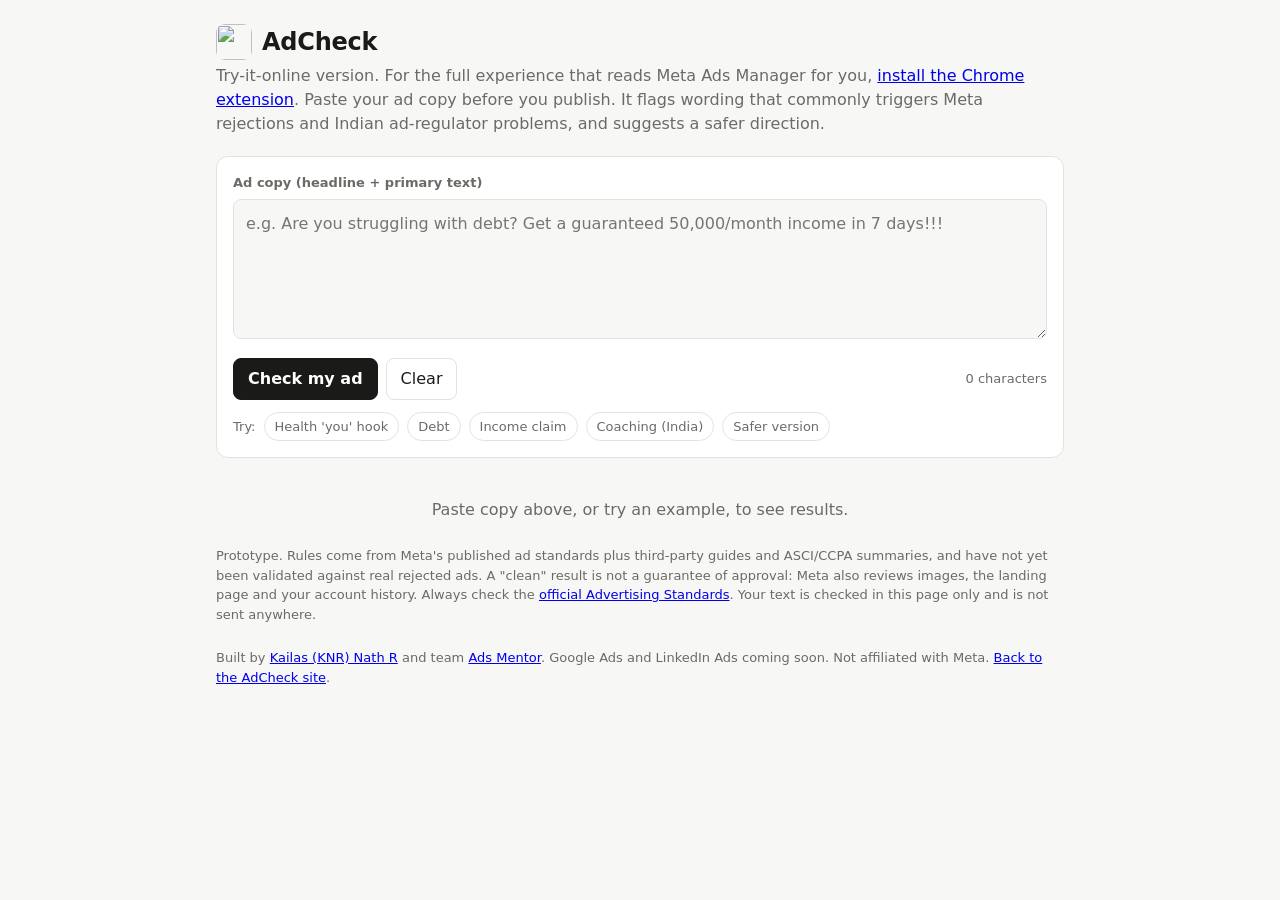
==== docs/try/index.html @ 63adcab9 "Add online demo" ====
<!doctype html>
<html lang="en">
<head>
<meta charset="utf-8">
<meta name="viewport" content="width=device-width, initial-scale=1">
<title>AdCheck: try it online (Ads Mentor)</title>
<link rel="icon" type="image/svg+xml" href="../favicon.svg">
<style>
  :root {
    --bg: #f7f7f5; --card: #ffffff; --ink: #1a1a18; --muted: #6b6b66; --line: #e3e3de;
    --high: #b42318; --high-bg: #fdecea; --med: #9a6700; --med-bg: #fff4d6;
    --low: #475467; --low-bg: #eef0f3; --ok: #1a7f37; --ok-bg: #e6f4ea;
    --accent: #1a1a18; --accent-ink: #ffffff; --mark: #ffd9d4;
  }
  @media (prefers-color-scheme: dark) {
    :root:not([data-theme="light"]) {
      --bg: #141413; --card: #1e1e1c; --ink: #ecebe6; --muted: #9b9a93; --line: #34342f;
      --high: #ff8a7a; --high-bg: #3a1f1b; --med: #f0c05a; --med-bg: #3a2f13;
      --low: #aab2c0; --low-bg: #262a31; --ok: #6fd08c; --ok-bg: #16301f;
      --accent: #ecebe6; --accent-ink: #141413; --mark: #5a2a24;
    }
  }
  * { box-sizing: border-box; }
  body { margin: 0; background: var(--bg); color: var(--ink);
    font: 16px/1.5 system-ui, -apple-system, "Segoe UI", Roboto, sans-serif; }
  .wrap { max-width: 880px; margin: 0 auto; padding: 24px 16px 64px; }
  h1 { font-size: 24px; margin: 0 0 4px; letter-spacing: -0.01em; }
  .sub { color: var(--muted); margin: 0 0 20px; }
  .card { background: var(--card); border: 1px solid var(--line); border-radius: 12px; padding: 16px; }
  label.lbl { display: block; font-size: 13px; font-weight: 600; color: var(--muted); margin-bottom: 6px; }
  textarea { width: 100%; min-height: 140px; resize: vertical; padding: 12px; font: inherit;
    color: var(--ink); background: var(--bg); border: 1px solid var(--line); border-radius: 8px; }
  textarea:focus { outline: 2px solid var(--accent); outline-offset: 1px; }
  .row { display: flex; gap: 8px; flex-wrap: wrap; align-items: center; margin-top: 12px; }
  button { font: inherit; cursor: pointer; border-radius: 8px; border: 1px solid var(--line);
    background: var(--card); color: var(--ink); padding: 8px 14px; }
  button.primary { background: var(--accent); color: var(--accent-ink); border-color: var(--accent); font-weight: 600; }
  button.chip { font-size: 13px; padding: 4px 10px; border-radius: 999px; color: var(--muted); }
  button.chip:hover { color: var(--ink); border-color: var(--ink); }
  .count { margin-left: auto; font-size: 13px; color: var(--muted); }
  .verdict { display: flex; gap: 12px; align-items: center; padding: 14px 16px; border-radius: 12px; margin-top: 20px; }
  .verdict .big { font-size: 20px; font-weight: 700; }
  .verdict small { display: block; font-weight: 400; opacity: .9; }
  .v-high { background: var(--high-bg); color: var(--high); }
  .v-review { background: var(--med-bg); color: var(--med); }
  .v-low { background: var(--low-bg); color: var(--low); }
  .v-clean { background: var(--ok-bg); color: var(--ok); }
  .preview { margin-top: 16px; white-space: pre-wrap; word-break: break-word; }
  mark { background: var(--mark); color: inherit; border-radius: 3px; padding: 0 2px; }
  mark.m-medium { background: var(--med-bg); box-shadow: inset 0 -2px 0 var(--med); }
  mark.m-low { background: var(--low-bg); box-shadow: inset 0 -2px 0 var(--low); }
  mark.m-high { box-shadow: inset 0 -2px 0 var(--high); }
  .finding { margin-top: 12px; border-left: 4px solid var(--line); }
  .finding.high { border-left-color: var(--high); }
  .finding.medium { border-left-color: var(--med); }
  .finding.low { border-left-color: var(--low); }
  .finding h3 { margin: 0 0 4px; font-size: 16px; display: flex; gap: 8px; align-items: center; flex-wrap: wrap; }
  .tag { font-size: 11px; font-weight: 700; text-transform: uppercase; letter-spacing: .04em;
    padding: 2px 8px; border-radius: 999px; }
  .tag.high { background: var(--high-bg); color: var(--high); }
  .tag.medium { background: var(--med-bg); color: var(--med); }
  .tag.low { background: var(--low-bg); color: var(--low); }
  .meta { font-size: 13px; color: var(--muted); margin: 0 0 8px; }
  .found { font-family: ui-monospace, Menlo, Consolas, monospace; font-size: 14px; }
  .fix { background: var(--bg); border-radius: 8px; padding: 10px 12px; margin-top: 8px; font-size: 15px; }
  .fix b { display: block; font-size: 12px; text-transform: uppercase; letter-spacing: .04em; color: var(--muted); margin-bottom: 2px; }
  .pair { font-size: 14px; margin-top: 6px; color: var(--muted); }
  .pair .no { color: var(--high); } .pair .yes { color: var(--ok); }
  .note { font-size: 13px; color: var(--muted); margin-top: 24px; }
  .empty { color: var(--muted); text-align: center; padding: 24px 0 0; }
  @media (max-width: 520px) { .count { width: 100%; margin-left: 0; } }
</style>
</head>
<body>
<div class="wrap">
  <h1 style="display:flex;align-items:center;gap:10px"><img src="../assets/icon-512.png" alt="" width="36" height="36" style="border-radius:9px"> AdCheck</h1>
  <p class="sub">Try-it-online version. For the full experience that reads Meta Ads Manager for you, <a href="../#install">install the Chrome extension</a>. Paste your ad copy before you publish. It flags wording that commonly triggers Meta rejections and Indian ad-regulator problems, and suggests a safer direction.</p>

  <div class="card">
    <label class="lbl" for="copy">Ad copy (headline + primary text)</label>
    <textarea id="copy" placeholder="e.g. Are you struggling with debt? Get a guaranteed 50,000/month income in 7 days!!!"></textarea>
    <div class="row">
      <button class="primary" id="check">Check my ad</button>
      <button id="clear">Clear</button>
      <span class="count" id="count">0 characters</span>
    </div>
    <div class="row" id="samples" aria-label="Try an example"></div>
  </div>

  <div id="out"><p class="empty">Paste copy above, or try an example, to see results.</p></div>

  <p class="note">
    Prototype. Rules come from Meta's published ad standards plus third-party guides and ASCI/CCPA summaries, and have not yet been validated against real rejected ads.
    A "clean" result is not a guarantee of approval: Meta also reviews images, the landing page and your account history. Always check the
    <a href="https://transparency.meta.com/policies/ad-standards/" target="_blank" rel="noopener">official Advertising Standards</a>.
    Your text is checked in this page only and is not sent anywhere.
  </p>
  <p class="note">Built by <a href="https://iamknr.in" target="_blank" rel="noopener">Kailas (KNR) Nath R</a> and team <a href="https://adsmentor.in" target="_blank" rel="noopener">Ads Mentor</a>. Google Ads and LinkedIn Ads coming soon. Not affiliated with Meta. <a href="../">Back to the AdCheck site</a>.</p>
</div>

<script src="engine.js"></script>
<script>
  const $ = (id) => document.getElementById(id);
  const copy = $("copy"), out = $("out");

  const SAMPLES = [
    ["Health 'you' hook", "Do you have diabetes? Our herbal formula cured for good in 30 days!"],
    ["Debt", "Drowning in debt? Get a payday loan today, no credit check."],
    ["Income claim", "Make ₹1,00,000/month from home. No experience required, passive income, guaranteed!!!"],
    ["Coaching (India)", "Learn Meta Ads in 30 days. 100% placement guarantee. Join India's No.1 digital marketing course."],
    ["Safer version", "Learn Meta Ads with live classes and mentor feedback. Our 2025 batch: 42 of 60 students placed in related roles. Past record is no guarantee of future outcomes."],
  ];

  const esc = (s) => s.replace(/[&<>"]/g, (c) => ({ "&": "&amp;", "<": "&lt;", ">": "&gt;", '"': "&quot;" }[c]));

  function highlight(text, findings) {
    const spans = [];
    for (const f of findings) for (const m of f.matches) spans.push({ s: m.index, e: m.index + m.text.length, sev: f.severity });
    spans.sort((a, b) => a.s - b.s || b.e - a.e);
    let html = "", pos = 0;
    for (const sp of spans) {
      if (sp.s < pos) continue;
      html += esc(text.slice(pos, sp.s)) + `<mark class="m-${sp.sev}">${esc(text.slice(sp.s, sp.e))}</mark>`;
      pos = sp.e;
    }
    return html + esc(text.slice(pos));
  }

  const VERDICT = {
    high:   ["High risk of rejection", "Fix the red items before publishing."],
    review: ["Review recommended", "Some wording may be flagged. Check the notes below."],
    low:    ["Low risk", "Minor style points only."],
    clean:  ["No known risky wording found", "Not a guarantee. Images and the landing page are also reviewed."],
  };
  const SEV = { high: "High", medium: "Medium", low: "Low" };
  const SRC = { META: "Meta policy text", ASCI: "India regulator (ASCI/CCPA)", BLOG: "Third-party guidance" };

  function render() {
    const text = copy.value;
    $("count").textContent = text.length + " characters";
    if (!text.trim()) { out.innerHTML = '<p class="empty">Paste copy above, or try an example, to see results.</p>'; return; }
    const r = AdChecker.run(text);
    const [title, sub] = VERDICT[r.verdict];
    let html = `<div class="verdict v-${r.verdict}" role="status"><div class="big">${title}<small>${sub}</small></div></div>`;
    if (r.findings.length) {
      html += `<div class="card preview" aria-label="Your copy with flagged phrases">${highlight(text, r.findings)}</div>`;
    }
    for (const f of r.findings) {
      const found = [...new Set(f.matches.map((m) => m.text))].slice(0, 4).map((t) => `<span class="found">"${esc(t)}"</span>`).join(", ");
      html += `<div class="card finding ${f.severity}">
        <h3><span class="tag ${f.severity}">${SEV[f.severity]}</span>${esc(f.title)}</h3>
        <p class="meta">${esc(f.policy)} · ${SRC[f.source]}</p>
        <div>Found: ${found}</div>
        <p style="margin:8px 0 0">${esc(f.why)}</p>
        <div class="fix"><b>Safer direction</b>${esc(f.fix)}</div>
        ${f.example ? `<div class="pair"><span class="no">Risky:</span> ${esc(f.example[0])}<br><span class="yes">Safer:</span> ${esc(f.example[1])}</div>` : ""}
      </div>`;
    }
    out.innerHTML = html;
  }

  const sampleRow = $("samples");
  const lead = document.createElement("span"); lead.textContent = "Try:"; lead.className = "count"; lead.style.marginLeft = "0";
  sampleRow.appendChild(lead);
  SAMPLES.forEach(([name, txt]) => {
    const b = document.createElement("button"); b.className = "chip"; b.textContent = name;
    b.onclick = () => { copy.value = txt; render(); };
    sampleRow.appendChild(b);
  });
  $("check").onclick = render;
  $("clear").onclick = () => { copy.value = ""; render(); copy.focus(); };
  copy.addEventListener("input", render);
  render();
</script>
</body>
</html>
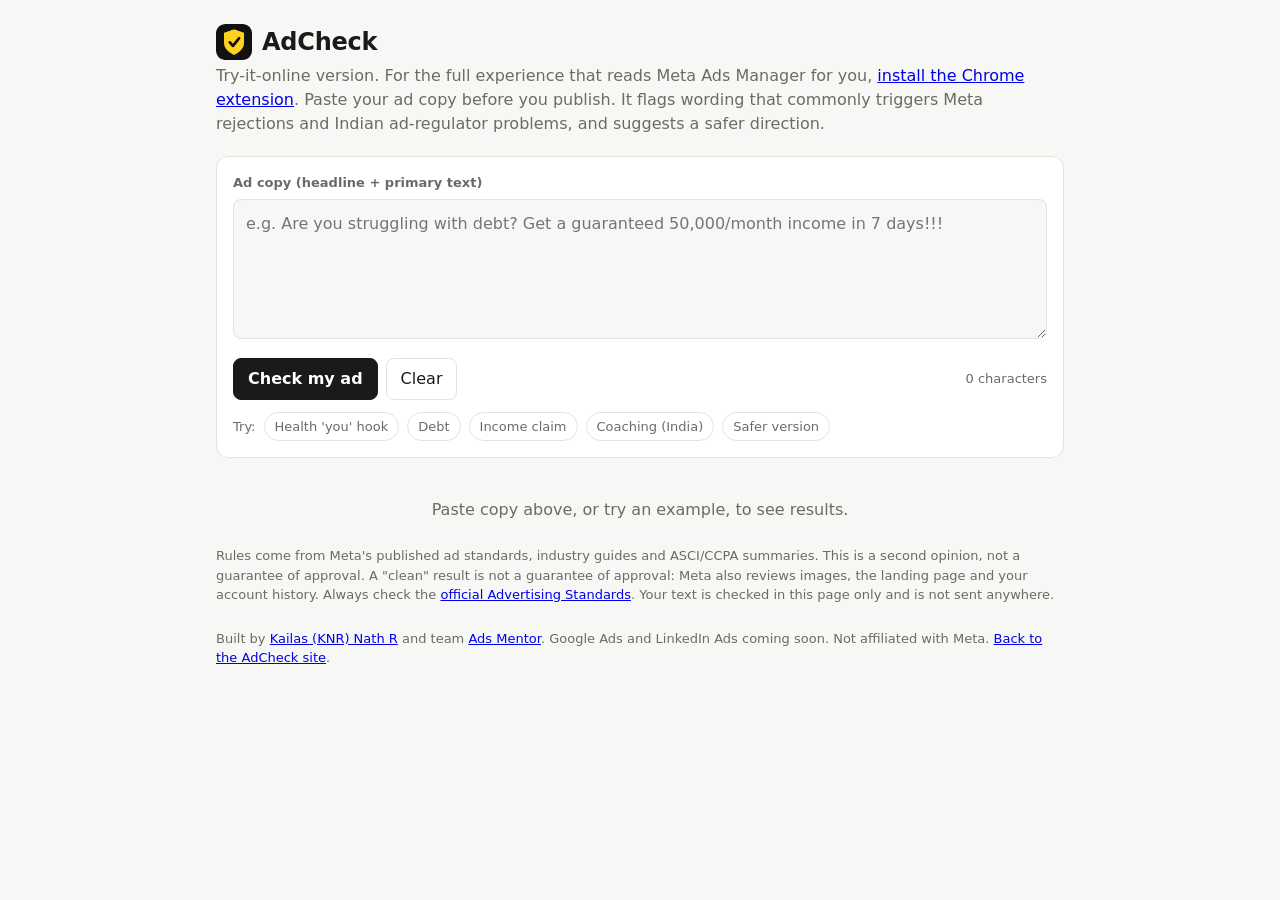
==== commit fcfdddde: "Update demo wording" ====
--- a/docs/try/index.html
+++ b/docs/try/index.html
@@ -90,7 +90,7 @@
   <div id="out"><p class="empty">Paste copy above, or try an example, to see results.</p></div>
 
   <p class="note">
-    Prototype. Rules come from Meta's published ad standards plus third-party guides and ASCI/CCPA summaries, and have not yet been validated against real rejected ads.
+    Rules come from Meta's published ad standards, industry guides and ASCI/CCPA summaries. This is a second opinion, not a guarantee of approval.
     A "clean" result is not a guarantee of approval: Meta also reviews images, the landing page and your account history. Always check the
     <a href="https://transparency.meta.com/policies/ad-standards/" target="_blank" rel="noopener">official Advertising Standards</a>.
     Your text is checked in this page only and is not sent anywhere.
